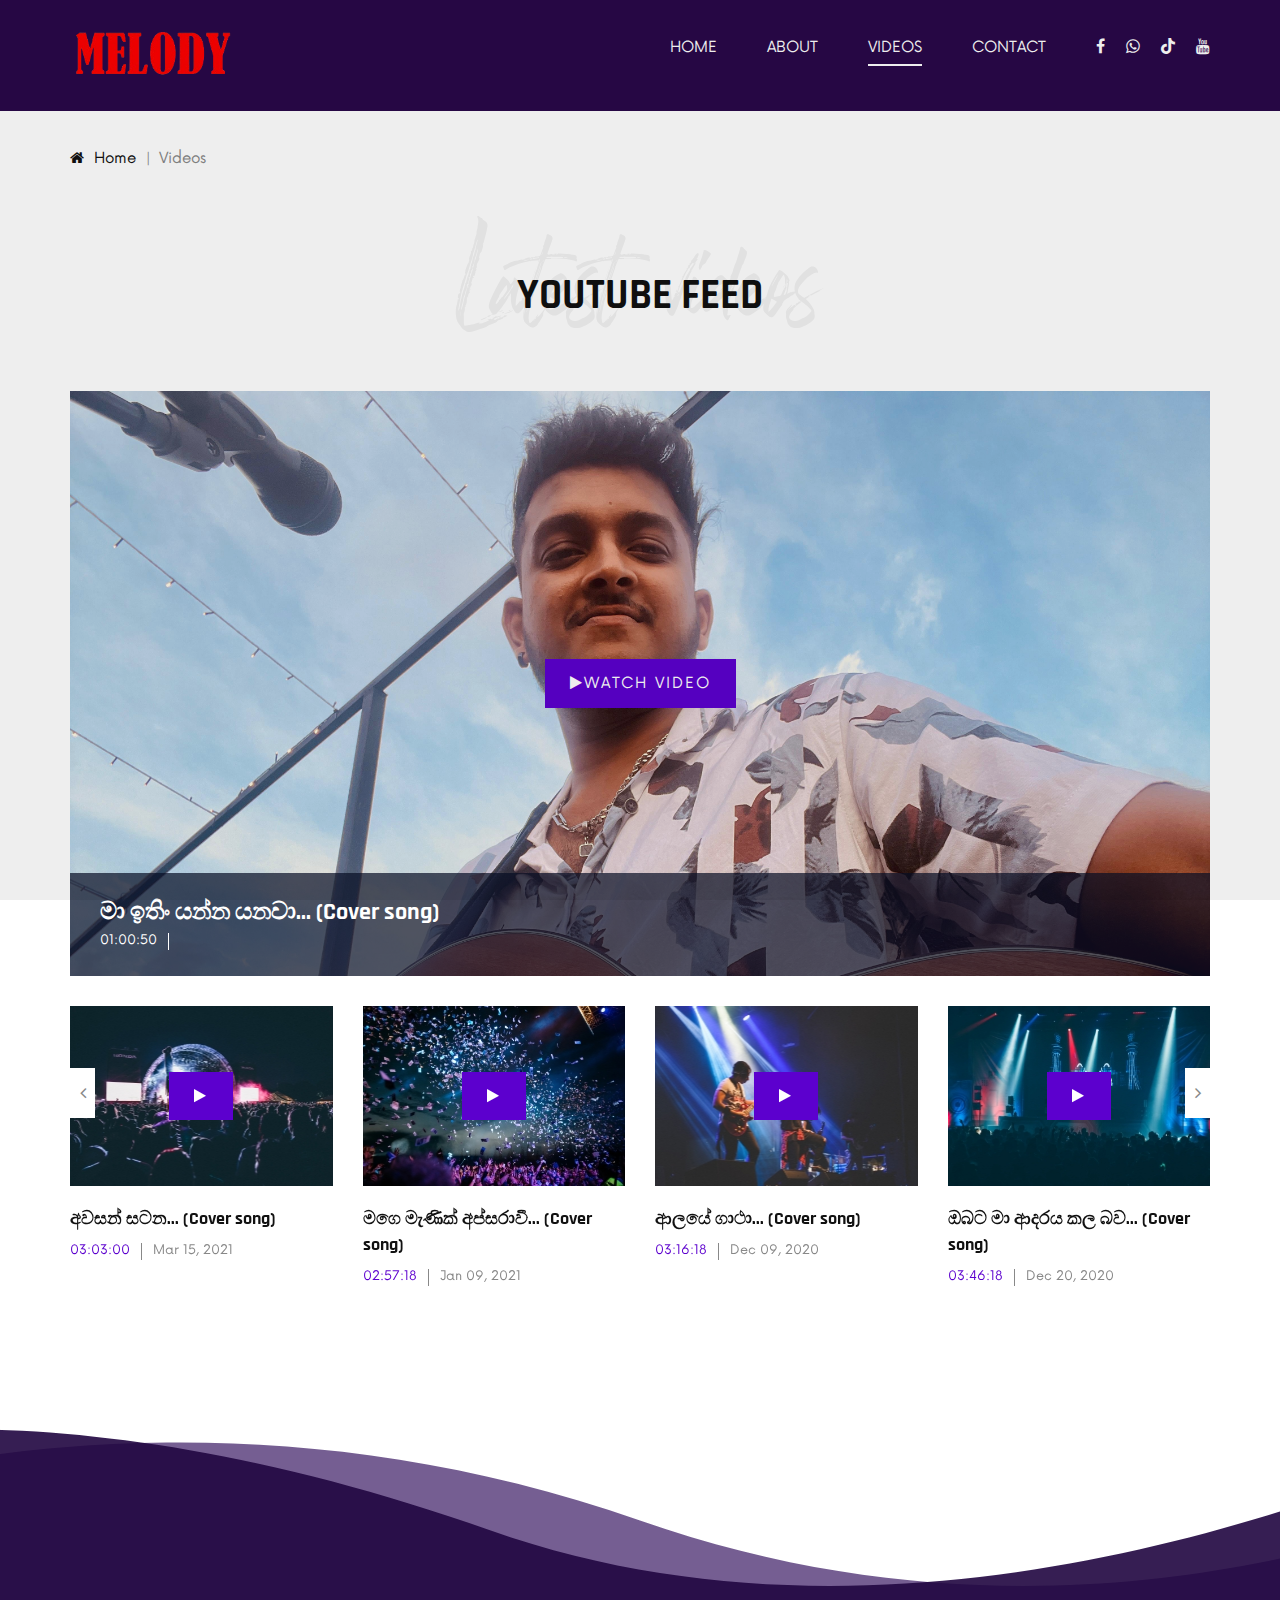
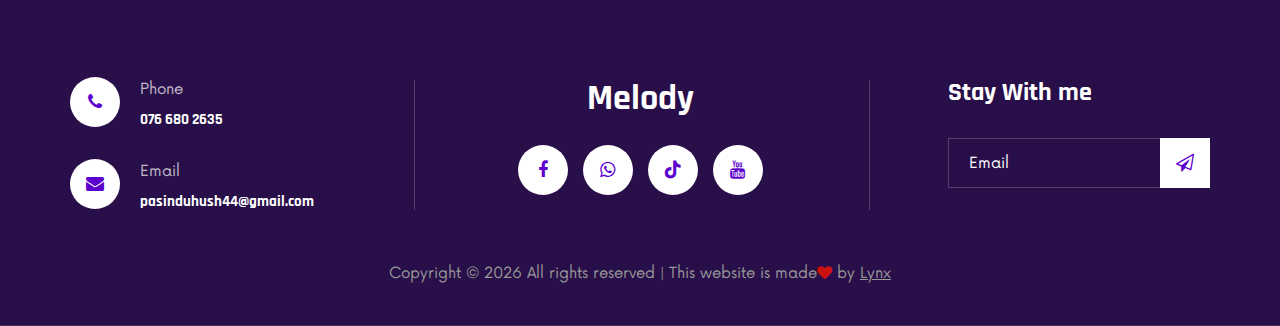
==== videos.html @ 37ac9d50 "Add files via upload" ====
<!DOCTYPE html>
<html lang="zxx">

<head>
    <meta charset="UTF-8">
    <meta name="description" content="DJoz Template">
    <meta name="keywords" content="DJoz, unica, creative, html">
    <meta name="viewport" content="width=device-width, initial-scale=1.0">
    <meta http-equiv="X-UA-Compatible" content="ie=edge">
    <title>Melody | Masterpiece</title>

    <!-- Google Font -->
    <link href="https://fonts.googleapis.com/css2?family=Rajdhani:wght@400;500;600;700&display=swap" rel="stylesheet">

    <!--social media-->
    <link rel="stylesheet" href="https://cdnjs.cloudflare.com/ajax/libs/font-awesome/6.0.0-beta3/css/all.min.css">

    <!-- Css Styles -->
    <link rel="stylesheet" href="css/bootstrap.min.css" type="text/css">
    <link rel="stylesheet" href="css/font-awesome.min.css" type="text/css">
    <link rel="stylesheet" href="css/barfiller.css" type="text/css">
    <link rel="stylesheet" href="css/nowfont.css" type="text/css">
    <link rel="stylesheet" href="css/rockville.css" type="text/css">
    <link rel="stylesheet" href="css/magnific-popup.css" type="text/css">
    <link rel="stylesheet" href="css/owl.carousel.min.css" type="text/css">
    <link rel="stylesheet" href="css/slicknav.min.css" type="text/css">
    <link rel="stylesheet" href="css/style.css" type="text/css">
</head>

<body>
    <!-- Page Preloder -->
    <div id="preloder">
        <div class="loader"></div>
    </div>

    <!-- Header Section Begin -->
    <header class="header header--normal">
        <div class="container">
            <div class="row">
                <div class="col-lg-2 col-md-2">
                    <div class="header__logo">
                        <a href="./index.html"><img src="img/logo2.png" alt=""></a>
                    </div>
                </div>
                <div class="col-lg-10 col-md-10">
                    <div class="header__nav">
                        <nav class="header__menu mobile-menu">
                            <ul>
                                <li><a href="./index.html">Home</a></li>
                                <li><a href="./about.html">About</a></li>
                                <li class="active"><a href="./videos.html">Videos</a></li>
                                <li><a href="./contact.html">Contact</a></li>
                            </ul>
                        </nav>
                        <div class="header__right__social">
                            <a href="https://www.facebook.com/profile.php?id=61560899322561&mibextid=LQQJ4d"><i class="fa fa-facebook"></i></a>
                            <a href="https://api.whatsapp.com/send?phone=94766802635&text=Hello%2C%20Pasindu%20Sudheera%F0%9F%98%8D"><i class="fa fa-whatsapp"></i></a>
                            <a href="https://www.tiktok.com/@pasindusudheera?_t=8ocHOdL1fMd&_r=1"><i class="fa-brands fa-tiktok"></i></a>
                            <a href="https://youtube.com/@pasindusudheera"><i class="fa fa-youtube"></i></a>
                        </div>
                    </div>
                </div>
            </div>
            <div id="mobile-menu-wrap"></div>
        </div>
    </header>
    <!-- Header Section End -->

    <!-- Breadcrumb Begin -->
    <div class="breadcrumb-option">
        <div class="container">
            <div class="row">
                <div class="col-lg-12">
                    <div class="breadcrumb__links">
                        <a href="./index.html"><i class="fa fa-home"></i> Home</a>
                        <span>Videos</span>
                    </div>
                </div>
            </div>
        </div>
    </div>
    <!-- Breadcrumb End -->

    <!-- Video Section Begin -->
    <section class="videos spad">
        <div class="container">
            <div class="row">
                <div class="col-lg-12">
                    <div class="section-title center-title">
                        <h2>YOutube feed</h2>
                        <h1>Latest videos</h1>
                    </div>
                    <div class="videos__large__item set-bg" data-setbg="img/videos/large-item.jpg">
                        <a href="https://youtube.com/shorts/QTDcqa8JZoI?si=VwbcV7xXuAzamzpM?autoplay=1" class="primary-btn"><i class="fa fa-play"></i>Watch video</a>
                        <div class="videos__large__item__text">
                            <h4>මා ඉතිං යන්න යනවා... (Cover song)
                            </h4>
                            <ul>
                                <li>01:00:50</li>
                                <li></li>
                            </ul>
                        </div>
                    </div>
                    <div class="row">
                        <div class="videos__slider owl-carousel">
                            <div class="col-lg-3">
                                <div class="videos__item">
                                    <div class="videos__item__pic set-bg" data-setbg="img/videos/videos-1.jpg">
                                        <a href="https://youtu.be/VwsBS5uk6Ls?si=eBGcFvzVASyxuY4f?autoplay=1" class="primary-btn"><i class="fa fa-play"></i></a>
                                    </div>
                                    <div class="videos__item__text">
                                        <h5>අවසන් සටන... (Cover song)</h5>
                                        <ul>
                                            <li>03:03:00</li>
                                            <li>Mar 15, 2021</li>
                                        </ul>
                                    </div>
                                </div>
                            </div>
                            <div class="col-lg-3">
                                <div class="videos__item">
                                    <div class="videos__item__pic set-bg" data-setbg="img/videos/videos-2.jpg">
                                        <a href="https://youtu.be/RKvkHJ7dsyA?si=ZAW73JXdt4Mx_tIa?autoplay=1" class="primary-btn"><i class="fa fa-play"></i></a>
                                    </div>
                                    <div class="videos__item__text">
                                        <h5>මගෙ මැණික් අප්සරාවී... (Cover song)</h5>
                                        <ul>
                                            <li>02:57:18</li>
                                            <li>Jan 09, 2021</li>
                                        </ul>
                                    </div>
                                </div>
                            </div>
                            <div class="col-lg-3">
                                <div class="videos__item">
                                    <div class="videos__item__pic set-bg" data-setbg="img/videos/videos-3.jpg">
                                        <a href="https://youtu.be/TbXuEPWYXtc?si=LUYYnaguafRVtCfD?autoplay=1" class="primary-btn"><i class="fa fa-play"></i></a>
                                    </div>
                                    <div class="videos__item__text">
                                        <h5>ආලයේ ගාථා... (Cover song)</h5>
                                        <ul>
                                            <li>03:16:18</li>
                                            <li>Dec 09, 2020</li>
                                        </ul>
                                    </div>
                                </div>
                            </div>
                            <div class="col-lg-3">
                                <div class="videos__item">
                                    <div class="videos__item__pic set-bg" data-setbg="img/videos/videos-4.jpg">
                                        <a href="https://youtu.be/_-tQ30yTASQ?si=rJ4LmKti6GpiJ864?autoplay=1" class="primary-btn"><i class="fa fa-play"></i></a>
                                    </div>
                                    <div class="videos__item__text">
                                        <h5>ඔබට මා ආදරය කල බව... (Cover song)</h5>
                                        <ul>
                                            <li>03:46:18</li>
                                            <li>Dec 20, 2020</li>
                                        </ul>
                                    </div>
                                </div>
                            </div>
                            <div class="col-lg-3">
                                <div class="videos__item">
                                    <div class="videos__item__pic set-bg" data-setbg="img/videos/videos-3.jpg">
                                        <a href="https://youtu.be/iMj8-goIx-Q?si=IET9Xmagd4D5s2jm?autoplay=1" class="primary-btn"><i class="fa fa-play"></i></a>
                                    </div>
                                    <div class="videos__item__text">
                                        <h5>දේදුන්නේ පාට පාටින්... (Cover song)</h5>
                                        <ul>
                                            <li>04:29:08</li>
                                            <li>Jul 12, 2021</li>
                                        </ul>
                                    </div>
                                </div>
                            </div>
                        </div>
                    </div>
                </div>
            </div>
        </div>
    </section>
    <!-- Video Section End -->

    <!-- Footer Section Begin -->
    <footer class="footer footer--normal spad set-bg" data-setbg="img/footer-bg.png">
        <div class="container">
            <div class="row">
                <div class="col-lg-3 col-md-6">
                    <div class="footer__address">
                        <ul>
                            <li>
                                <i class="fa fa-phone"></i>
                                <p>Phone</p>
                                <h6>076 680 2635</h6>
                            </li>
                            <li>
                                <i class="fa fa-envelope"></i>
                                <p>Email</p>
                                <h6>pasinduhush44@gmail.com</h6>
                            </li>
                        </ul>
                    </div>
                </div>
                <div class="col-lg-4 offset-lg-1 col-md-6">
                    <div class="footer__social">
                        <h2>Melody</h2>
                        <div class="footer__social__links">
                            <a href="https://www.facebook.com/profile.php?id=61560899322561&mibextid=LQQJ4d"><i class="fa fa-facebook"></i></a>
                            <a href="https://api.whatsapp.com/send?phone=94766802635&text=Hello%2C%20Pasindu%20Sudheera%F0%9F%98%8D"><i class="fa fa-whatsapp"></i></a>
                            <a href="https://www.tiktok.com/@pasindusudheera?_t=8ocHOdL1fMd&_r=1"><i class="fa-brands fa-tiktok"></i></a>
                            <a href="https://youtube.com/@pasindusudheera"><i class="fa fa-youtube"></i></a>
                        </div>
                    </div>
                </div>
                <div class="col-lg-3 offset-lg-1 col-md-6">
                    <div class="footer__newslatter">
                        <h4>Stay With me</h4>
                        <form action="#">
                            <input type="text" placeholder="Email">
                            <button type="submit"><i class="fa fa-send-o"></i></button>
                        </form>
                    </div>
                </div>
            </div>
            <!-- Link back to Colorlib can't be removed. Template is licensed under CC BY 3.0. -->
			<div class="footer__copyright__text">
				<p>Copyright &copy; <script>document.write(new Date().getFullYear());</script> All rights reserved | This website is made<i class="fa fa-heart" aria-hidden="true"></i> by <a href="https://www.facebook.com/profile.php?id=61562567984324" target="_blank">Lynx</a></p>
			</div>
			<!-- Link back to Colorlib can't be removed. Template is licensed under CC BY 3.0. -->
        </div>
    </footer>
    <!-- Footer Section End -->

    <!-- Js Plugins -->
    <script src="js/jquery-3.3.1.min.js"></script>
    <script src="js/bootstrap.min.js"></script>
    <script src="js/jquery.magnific-popup.min.js"></script>
    <script src="js/jquery.nicescroll.min.js"></script>
    <script src="js/jquery.barfiller.js"></script>
    <script src="js/jquery.countdown.min.js"></script>
    <script src="js/jquery.slicknav.js"></script>
    <script src="js/owl.carousel.min.js"></script>
    <script src="js/main.js"></script>

    <!-- Music Plugin -->
    <script src="js/jquery.jplayer.min.js"></script>
    <script src="js/jplayerInit.js"></script>
</body>

</html>
---- css/barfiller.css ----
.barfiller {
    width:100%;
    height:12px;
    background:#fcfcfc;
    border:1px solid #ccc;
    position:relative;
    margin-bottom:20px;
    box-shadow: inset 1px 4px 9px -6px rgba(0,0,0,.5); 
    -moz-box-shadow: inset 1px 4px 9px -6px rgba(0,0,0,.5); 
}

.barfiller .fill {
    display:block;
    position:relative;
    width:0px;
    height:100%;
    background:#333;
    z-index:1;
}

.barfiller .tipWrap {
    display:none;
}

.barfiller .tip {
    margin-top:-30px;
    padding:2px 4px;
    font-size:11px;
    color:#fff;
    left:0px;
    position:absolute;
    z-index:2;
    background: #333;
} 

.barfiller .tip:after {
    border:solid;
    border-color:rgba(0,0,0,.8) transparent;
    border-width:6px 6px 0 6px;
    content:"";
    display:block;
    position:absolute;
    left:9px;
    top:100%;
    z-index:9
}
---- css/nowfont.css ----
/* #### Generated By: http://www.cufonfonts.com #### */

@font-face {
font-family: 'Now Regular';
font-style: normal;
font-weight: normal;
src: local('Now Regular'), url('../fonts/Now-Regular.woff') format('woff');
}


@font-face {
font-family: 'Now Thin';
font-style: normal;
font-weight: normal;
src: local('Now Thin'), url('../fonts/Now-Thin.woff') format('woff');
}


@font-face {
font-family: 'Now Light';
font-style: normal;
font-weight: normal;
src: local('Now Light'), url('../fonts/Now-Light.woff') format('woff');
}


@font-face {
font-family: 'Now Medium';
font-style: normal;
font-weight: normal;
src: local('Now Medium'), url('../fonts/Now-Medium.woff') format('woff');
}


@font-face {
font-family: 'Now Bold';
font-style: normal;
font-weight: normal;
src: local('Now Bold'), url('../fonts/Now-Bold.woff') format('woff');
}


@font-face {
font-family: 'Now Black';
font-style: normal;
font-weight: normal;
src: local('Now Black'), url('../fonts/Now-Black.woff') format('woff');
}
---- css/rockville.css ----
@font-face {
font-family: 'Rockville Solid Regular';
font-style: normal;
font-weight: normal;
src: local('Rockville Solid Regular'), url('../fonts/Rockville Solid.woff') format('woff');
}
---- css/style.css ----
/******************************************************************
  Template Name: DJoz
  Description:  DJoz Music HTML Template
  Author: Colorlib
  Author URI: https://colorlib.com
  Version: 1.0
  Created: Colorlib
******************************************************************/

/*------------------------------------------------------------------
[Table of contents]

1.  Template default CSS
	1.1	Variables
	1.2	Mixins
	1.3	Flexbox
	1.4	Reset
2.  Helper Css
3.  Header Section
4.  Hero Section
5.  Services Section
6.  Track Section
7.  Countdown Section
8.  Team Section
9.  Contact
10.  Footer Style
-------------------------------------------------------------------*/

/*----------------------------------------*/

/* Template default CSS
/*----------------------------------------*/

html,
body {
	height: 100%;
	font-family: "Now Regular";
	-webkit-font-smoothing: antialiased;
}

h1,
h2,
h3,
h4,
h5,
h6 {
	margin: 0;
	color: #111111;
	font-weight: 400;
	font-family: "Rajdhani", sans-serif;
}

h1 {
	font-size: 70px;
}

h2 {
	font-size: 36px;
}

h3 {
	font-size: 30px;
}

h4 {
	font-size: 24px;
}

h5 {
	font-size: 18px;
}

h6 {
	font-size: 16px;
}

p {
	font-size: 15px;
	font-family: "Now Regular";
	color: #444444;
	font-weight: 400;
	line-height: 26px;
	margin: 0 0 15px 0;
}

img {
	max-width: 100%;
}

input:focus,
select:focus,
button:focus,
textarea:focus {
	outline: none;
}

a:hover,
a:focus {
	text-decoration: none;
	outline: none;
	color: #ffffff;
}

ul,
ol {
	padding: 0;
	margin: 0;
}

/*---------------------
  Helper CSS
-----------------------*/

.section-title {
	margin-bottom: 40px;
	position: relative;
	z-index: 1;
}

.section-title.center-title {
	text-align: center;
}

.section-title h2 {
	font-size: 42px;
	color: #111111;
	font-weight: 700;
	text-transform: uppercase;
}

.section-title h1 {
	font-size: 100px;
	color: #f2f2f2;
	font-family: "Rockville Solid Regular";
	position: absolute;
	left: 0;
	top: -45px;
	width: 100%;
	z-index: -1;
}

.set-bg {
	background-repeat: no-repeat;
	background-size: cover;
	background-position: top center;
}

.spad {
	padding-top: 100px;
	padding-bottom: 100px;
}

.text-white h1,
.text-white h2,
.text-white h3,
.text-white h4,
.text-white h5,
.text-white h6,
.text-white p,
.text-white span,
.text-white li,
.text-white a {
	color: #fff;
}

/* buttons */

.primary-btn {
	display: inline-block;
	font-size: 15px;
	text-transform: uppercase;
	padding: 14px 25px 12px;
	color: #ffffff;
	background: #5c00ce;
	letter-spacing: 2px;
}

.primary-btn.border-btn {
	background: transparent;
	border: 2px solid #5c00ce;
	color: #111111;
}

.site-btn {
	font-size: 15px;
	color: #ffffff;
	background: #5c00ce;
	font-weight: 700;
	letter-spacing: 2px;
	border: none;
	text-transform: uppercase;
	display: inline-block;
	padding: 14px 30px;
	width: 100%;
}

/* Preloder */

#preloder {
	position: fixed;
	width: 100%;
	height: 100%;
	top: 0;
	left: 0;
	z-index: 999999;
	background: #000;
}

.loader {
	width: 40px;
	height: 40px;
	position: absolute;
	top: 50%;
	left: 50%;
	margin-top: -13px;
	margin-left: -13px;
	border-radius: 60px;
	animation: loader 0.8s linear infinite;
	-webkit-animation: loader 0.8s linear infinite;
}

@keyframes loader {
	0% {
		-webkit-transform: rotate(0deg);
		transform: rotate(0deg);
		border: 4px solid #f44336;
		border-left-color: transparent;
	}
	50% {
		-webkit-transform: rotate(180deg);
		transform: rotate(180deg);
		border: 4px solid #673ab7;
		border-left-color: transparent;
	}
	100% {
		-webkit-transform: rotate(360deg);
		transform: rotate(360deg);
		border: 4px solid #f44336;
		border-left-color: transparent;
	}
}

@-webkit-keyframes loader {
	0% {
		-webkit-transform: rotate(0deg);
		border: 4px solid #f44336;
		border-left-color: transparent;
	}
	50% {
		-webkit-transform: rotate(180deg);
		border: 4px solid #673ab7;
		border-left-color: transparent;
	}
	100% {
		-webkit-transform: rotate(360deg);
		border: 4px solid #f44336;
		border-left-color: transparent;
	}
}

/*---------------------
  Header
-----------------------*/

.header {
	background: rgba(42, 1, 74, 0.5);
	position: absolute;
	left: 0;
	top: 0;
	width: 100%;
	z-index: 9;
}

.header.header--normal {
	position: relative;
	background: #290849;
}

.header__logo {
	padding: 20px 0 25px;
}

.header__logo a {
	display: inline-block;
}

.header__nav {
	text-align: right;
}

.header__menu {
	padding: 31px 0 27px;
	display: inline-block;
	margin-right: 45px;
}

.header__menu ul li {
	list-style: none;
	display: inline-block;
	margin-right: 45px;
	position: relative;
}

.header__menu ul li.active a:after {
	opacity: 1;
}

.header__menu ul li:hover a:after {
	opacity: 1;
}

.header__menu ul li:hover .dropdown {
	top: 34px;
	opacity: 1;
	visibility: visible;
}

.header__menu ul li:last-child {
	margin-right: 0;
}

.header__menu ul li .dropdown {
	position: absolute;
	left: 0;
	top: 56px;
	width: 150px;
	background: #111111;
	text-align: left;
	padding: 2px 0;
	z-index: 9;
	opacity: 0;
	visibility: hidden;
	-webkit-transition: all, 0.3s;
	-o-transition: all, 0.3s;
	transition: all, 0.3s;
}

.header__menu ul li .dropdown li {
	display: block;
	margin-right: 0;
}

.header__menu ul li .dropdown li a {
	font-size: 14px;
	color: #ffffff;
	font-weight: 400;
	padding: 8px 20px;
	text-transform: capitalize;
}

.header__menu ul li .dropdown li a:after {
	display: none;
}

.header__menu ul li a {
	font-size: 15px;
	text-transform: uppercase;
	color: #ffffff;
	display: block;
	padding: 6px 0;
	position: relative;
}

.header__menu ul li a:after {
	position: absolute;
	left: 0;
	bottom: 0;
	width: 100%;
	height: 2px;
	background: #ffffff;
	content: "";
	-webkit-transition: all, 0.5s;
	-o-transition: all, 0.5s;
	transition: all, 0.5s;
	opacity: 0;
}

.header__right__social {
	display: inline-block;
}

.header__right__social a {
	display: inline-block;
	font-size: 16px;
	color: #ffffff;
	margin-right: 16px;
}

.header__right__social a:last-child {
	margin-right: 0;
}

.slicknav_menu {
	display: none;
}

/*---------------------
  Hero
-----------------------*/

.hero {
	padding-top: 400px;
	padding-bottom: 295px;
	position: relative;
}

.hero__text {
	text-align: center;
}

.hero__text span {
	color: #ffffff;
	text-transform: uppercase;
	letter-spacing: 6px;
}

.hero__text h1 {
	font-size: 110px;
	font-family: "Rockville Solid Regular";
	color: #ffffff;
	margin-bottom: 20px;
	margin-top: 22px;
}

.hero__text p {
	color: #ffffff;
	margin-bottom: 20px;
}

.hero__text .play-btn {
	font-size: 26px;
	color: #5c00ce;
	height: 90px;
	width: 90px;
	border-radius: 50%;
	background: rgba(255, 255, 255, 0.3);
	display: inline-block;
	line-height: 90px;
	text-align: center;
	position: relative;
	z-index: 1;
}

.hero__text .play-btn i {
	position: relative;
	top: 2px;
	left: 2px;
}

.hero__text .play-btn:after {
	position: absolute;
	left: 15px;
	top: 15px;
	height: 60px;
	width: 60px;
	background: #ffffff;
	border-radius: 50%;
	content: "";
	z-index: -1;
}

.linear__icon {
	position: absolute;
	left: 50%;
	bottom: 0;
	margin-left: -16px;
	-webkit-animation: mymove 0.5s infinite alternate;
	animation: mymove 0.5s infinite alternate;
}

.linear__icon i {
	font-size: 50px;
	color: #5c00ce;
}

@-webkit-keyframes mymove {
	0% {
		bottom: 0;
	}
	100% {
		bottom: -10px;
	}
}

@keyframes mymove {
	0% {
		bottom: 0;
	}
	100% {
		bottom: -10px;
	}
}

/*---------------------
  Events
-----------------------*/

.event {
	padding-bottom: 60px;
}

.event .section-title {
	margin-bottom: 10px;
	position: relative;
}

.event .section-title:after {
	position: absolute;
	right: 46px;
	top: 25px;
	height: 2px;
	width: 775px;
	background: rgba(225, 225, 225, 0.3);
	content: "";
	z-index: -1;
}

.event__slider .col-lg-4 {
	max-width: 100%;
}

.event__slider.owl-carousel .owl-stage-outer {
	padding-top: 30px;
	padding-bottom: 40px;
}

.event__slider.owl-carousel .owl-nav {
	position: absolute;
	right: 15px;
	top: -50px;
}

.event__slider.owl-carousel .owl-nav button {
	font-size: 22px;
	color: #111111;
	opacity: 0.5;
	margin-right: 10px;
}

.event__slider.owl-carousel .owl-nav button:last-child {
	margin-right: 0;
}

.event__item {
	-webkit-box-shadow: 0px 3px 15px rgba(22, 41, 124, 0.1);
	box-shadow: 0px 3px 15px rgba(22, 41, 124, 0.1);
}

.event__item__pic {
	height: 360px;
	position: relative;
}

.event__item__pic .tag-date {
	position: absolute;
	left: 0;
	bottom: -21px;
	width: 100%;
	text-align: center;
}

.event__item__pic .tag-date span {
	font-size: 15px;
	color: #ffffff;
	display: inline-block;
	background: #5c00ce;
	padding: 12px 8px 9px 20px;
}

.event__item__text {
	text-align: center;
	padding: 45px 10px 25px;
}

.event__item__text h4 {
	font-size: 26px;
	font-weight: 700;
	color: #111111;
	margin-bottom: 10px;
}

.event__item__text p {
	color: #888888;
	margin-bottom: 0;
}

.event__item__text p i {
	color: #5c00ce;
	margin-right: 8px;
	font-size: 17px;
}

/*---------------------
  Track
-----------------------*/

.track {
	padding-top: 120px;
	padding-bottom: 40px;
	overflow: hidden;
}

.track .section-title {
	margin-bottom: 105px;
}

.track__content {
	height: 502px;
	overflow-y: auto;
}

.track__all {
	text-align: right;
	margin-bottom: 100px;
}

.jp-play {
	position: relative;
	height: 50px;
	width: 50px;
	background: transparent;
	border: 2px solid #e1e1e1;
	border-radius: 50%;
}

.jp-play:after {
	position: absolute;
	display: block;
	left: 17px;
	top: 12px;
	width: 16px;
	height: 20px;
	background: url(../img/play-default.png);
	content: "";
}

.jp-state-playing .jp-play {
	background: #5c00ce !important;
	border-color: #5c00ce !important;
}

.jp-state-playing .jp-play:after {
	background: url(../img/pause.png) !important;
	left: 15px;
	top: 12px;
}

.jp-audio .jp-play:focus {
	background: #5c00ce !important;
	border-color: #5c00ce !important;
}

.jp-audio .jp-play:focus:after {
	background: url(../img/play.png);
}

.jp-seek-bar>div {
	height: 5px;
	background: #e1e1e1;
	cursor: pointer;
	width: 245px;
}

.player_bars {
	width: 350px;
	display: table;
	padding-left: 50px;
	position: relative;
	padding-top: 25px;
	float: left;
	margin-right: 30px;
}

.jp-play-bar {
	position: relative;
	height: 100%;
	background: #5c00ce;
	overflow: visible !important;
}

.jp-current-time {
	font-size: 15px;
	color: #111111;
	position: absolute;
	left: -50px;
	top: -9px;
}

.jp-duration {
	font-size: 15px;
	color: #111111;
	position: absolute;
	right: 0;
	top: 16px;
}

.player_controls_box {
	width: 50px;
	float: left;
	margin-right: 20px;
}

.jp-mute {
	font-size: 18px;
	border: none;
	background: none;
	color: #111111;
	position: absolute;
	left: 0;
	top: 13px;
}

.jp-volume-bar {
	height: 5px;
	width: 70px;
	background: #e1e1e1;
	cursor: pointer;
}

.jp-volume-bar-value {
	background: #5c00ce;
	height: 100%;
}

.jp-volume-controls {
	position: relative;
	width: 95px;
	float: left;
	padding-left: 30px;
	padding-top: 25px;
}

.single_player_container {
	overflow: hidden;
	margin-bottom: 40px;
}

.single_player_container:last-child {
	margin-bottom: 0;
}

.single_player_container h4 {
	font-size: 26px;
	color: #111111;
	font-weight: 700;
	margin-bottom: 20px;
	text-transform: uppercase;
}

.track__pic {
	position: relative;
	z-index: 1;
}

.track__pic:after {
	position: absolute;
	left: 0;
	top: 0;
	width: 100%;
	height: 100%;
	background: #f5f5f5;
	content: "";
	z-index: -1;
}

.track__pic img {
	position: relative;
	top: -50px;
	width: calc(100% - 40px);
	margin-left: 40px;
	height: 622px;
}

/*---------------------
  Youtube
-----------------------*/

.youtube {
	padding-bottom: 50px;
}

.youtube .section-title {
	text-align: center;
}

.youtube .section-title h1 {
	font-size: 90px;
}

.youtube__item {
	-webkit-transition: all, 0.3s;
	-o-transition: all, 0.3s;
	transition: all, 0.3s;
	margin-bottom: 30px;
}

.youtube__item:hover {
	-webkit-box-shadow: 0px 3px 30px rgba(22, 41, 124, 0.1);
	box-shadow: 0px 3px 30px rgba(22, 41, 124, 0.1);
}

.youtube__item__pic {
	height: 240px;
	display: -webkit-box;
	display: -ms-flexbox;
	display: flex;
	-webkit-box-align: center;
	-ms-flex-align: center;
	align-items: center;
	-webkit-box-pack: center;
	-ms-flex-pack: center;
	justify-content: center;
}

.youtube__item__pic .play-btn {
	font-size: 16px;
	color: #5c00ce;
	height: 60px;
	width: 60px;
	border-radius: 50%;
	background: rgba(255, 255, 255, 0.3);
	display: inline-block;
	line-height: 60px;
	text-align: center;
	position: relative;
	z-index: 1;
}

.youtube__item__pic .play-btn i {
	position: relative;
	top: 2px;
	left: 2px;
}

.youtube__item__pic .play-btn:after {
	position: absolute;
	left: 10px;
	top: 10px;
	height: 40px;
	width: 40px;
	background: #ffffff;
	border-radius: 50%;
	content: "";
	z-index: -1;
}

.youtube__item__text {
	padding: 25px 30px 20px 20px;
	background: #ffffff;
}

.youtube__item__text h4 {
	font-size: 26px;
	color: #111111;
	line-height: 34px;
	font-weight: 700;
}

/*---------------------
  Countdown
-----------------------*/

.countdown {
	padding-bottom: 560px;
}

.countdown.countdown--page {
	padding-top: 150px;
	padding-bottom: 150px;
}

.countdown__text {
	text-align: center;
	margin-bottom: 36px;
}

.countdown__text h1 {
	font-size: 90px;
	color: #ffffff;
	font-family: "Rockville Solid Regular";
	color: #ffffff;
	margin-bottom: 25px;
}

.countdown__text h4 {
	font-size: 26px;
	font-family: "Now Regular";
	color: #ffffff;
	text-transform: uppercase;
	letter-spacing: 4px;
}

.countdown__timer {
	text-align: center;
	margin-bottom: 30px;
}

.countdown__item {
	display: inline-block;
	margin-right: 80px;
	margin-bottom: 30px;
}

.countdown__item:last-child {
	margin-right: 0;
}

.countdown__item span {
	font-size: 90px;
	font-family: "Rajdhani", sans-serif;
	font-weight: 700;
	color: #ffffff;
	display: block;
	line-height: 100px;
}

.countdown__item p {
	color: #ffffff;
	letter-spacing: 4px;
	text-transform: uppercase;
	margin-bottom: 0;
}

.buy__tickets {
	text-align: center;
}

/*---------------------
  Discography
-----------------------*/

.discography {
	padding-bottom: 40px;
	padding-top: 120px;
	overflow: hidden;
}

.discography .section-title {
	margin-bottom: 90px;
}

.discography__item {
	margin-bottom: 45px;
	-webkit-box-shadow: 0px 5px 10px rgba(22, 41, 124, 0.1);
	box-shadow: 0px 5px 10px rgba(22, 41, 124, 0.1);
}

.discography__item__pic img {
	min-width: 100%;
}

.discography__item__text {
	padding: 25px 30px 35px;
	text-align: center;
}

.discography__item__text span {
	font-size: 18px;
	color: #5c00ce;
	font-weight: 700;
}

.discography__item__text h4 {
	font-size: 22px;
	text-transform: uppercase;
	color: #111111;
	margin-top: 10px;
	margin-bottom: 25px;
}

.discography__item__text a {
	display: inline-block;
	margin-right: 10px;
}

.discography__item__text a:last-child {
	margin-right: 0;
}

.pagination__links {
	text-align: center;
	padding-top: 10px;
}

.pagination__links.blog__pagination {
	text-align: left;
}

.pagination__links a {
	display: inline-block;
	font-size: 15px;
	color: #111111;
	text-transform: uppercase;
	letter-spacing: 2px;
	background: #f2f2f2;
	-webkit-transition: all, 0.3s;
	-o-transition: all, 0.3s;
	transition: all, 0.3s;
	margin-right: 6px;
	margin-bottom: 5px;
	padding: 14px 22px 12px;
}

.pagination__links a:last-child {
	margin-right: 0;
}

.pagination__links a:hover {
	background: #290849;
	color: #ffffff;
}

/*---------------------
  Footer
-----------------------*/

.footer {
	padding-top: 300px;
	padding-bottom: 60px;
	margin-top: -547px;
	height: 549px;
}

.footer.footer--normal {
	margin-top: 0;
}

.footer__address {
	margin-bottom: 50px;
}

.footer__address ul li {
	list-style: none;
	padding-left: 70px;
	position: relative;
	margin-bottom: 30px;
}

.footer__address ul li:last-child {
	margin-bottom: 0;
}

.footer__address ul li i {
	font-size: 18px;
	color: #5c00ce;
	height: 50px;
	width: 50px;
	background: #ffffff;
	border-radius: 50%;
	line-height: 50px;
	text-align: center;
	position: absolute;
	left: 0;
	top: 0;
}

.footer__address ul li p {
	color: #ffffff;
	opacity: 0.7;
	margin-bottom: 8px;
}

.footer__address ul li h6 {
	font-size: 15px;
	font-weight: 700;
	color: #ffffff;
}

.footer__social {
	text-align: center;
	position: relative;
	margin-bottom: 50px;
}

.footer__social::before {
	position: absolute;
	left: -46px;
	top: 3px;
	width: 1px;
	height: 130px;
	background: rgba(255, 255, 255, 0.2);
	content: "";
}

.footer__social::after {
	position: absolute;
	right: -50px;
	top: 3px;
	width: 1px;
	height: 130px;
	background: rgba(255, 255, 255, 0.2);
	content: "";
}

.footer__social h2 {
	color: #ffffff;
	font-weight: 700;
	margin-bottom: 25px;
}

.footer__social .footer__social__links a {
	font-size: 18px;
	color: #5c00ce;
	height: 50px;
	width: 50px;
	background: #ffffff;
	border-radius: 50%;
	line-height: 50px;
	text-align: center;
	display: inline-block;
	margin-right: 10px;
}

.footer__social .footer__social__links a:last-child {
	margin-right: 0;
}

.footer__newslatter {
	margin-bottom: 50px;
}

.footer__newslatter h4 {
	font-size: 26px;
	color: #ffffff;
	font-weight: 700;
	margin-bottom: 30px;
}

.footer__newslatter form {
	position: relative;
}

.footer__newslatter form input {
	height: 50px;
	font-size: 15px;
	color: #ffffff;
	width: 100%;
	background: transparent;
	border: 1px solid rgba(255, 255, 255, 0.2);
	padding-left: 20px;
}

.footer__newslatter form input::-webkit-input-placeholder {
	color: #ffffff;
}

.footer__newslatter form input::-moz-placeholder {
	color: #ffffff;
}

.footer__newslatter form input:-ms-input-placeholder {
	color: #ffffff;
}

.footer__newslatter form input::-ms-input-placeholder {
	color: #ffffff;
}

.footer__newslatter form input::placeholder {
	color: #ffffff;
}

.footer__newslatter form button {
	font-size: 18px;
	color: #5c00ce;
	position: absolute;
	right: 0;
	top: 0;
	height: 100%;
	padding: 0 16px;
	background: #ffffff;
	border: none;
}

.footer__copyright__text {
	text-align: center;
}

.footer__copyright__text p {
	color: #999999;
}

.footer__copyright__text a {
	color: #999999;
	text-decoration: underline;
}

.footer__copyright__text a:hover {
	color: #5c00ce;
}

.footer__copyright__text i {
	color: #c11;
}

/*---------------------
  Breadcrumb
-----------------------*/

.breadcrumb-option {
	padding-top: 35px;
}

.breadcrumb__links a {
	font-size: 15px;
	color: #111111;
	margin-right: 18px;
	display: inline-block;
	position: relative;
}

.breadcrumb__links a:after {
	position: absolute;
	right: -14px;
	top: 0;
	content: "|";
	color: #888888;
}

.breadcrumb__links a i {
	margin-right: 5px;
}

.breadcrumb__links span {
	font-size: 15px;
	color: #888888;
	display: inline-block;
}

/*---------------------
  About
-----------------------*/

.about {
	padding-top: 0;
}

.about.about--page {
	padding-top: 80px;
	padding-bottom: 80px;
}

.about.about--page .section-title {
	margin-bottom: 28px;
}

.about.about--page .section-title h2 {
	line-height: 55px;
}

.about.about--page .about__text {
	padding-top: 15px;
}

.about.about--page .about__text p {
	color: #111111;
}

.about__text {
	padding-top: 110px;
}

.about__text p {
	margin-bottom: 35px;
}

/*---------------------
  Skills
-----------------------*/

.skills {
	padding-bottom: 0;
	padding-top: 80px;
}

.skills__content {
	background: #5c00ce;
	height: 500px;
	padding: 100px 70px 60px;
}

.skills__content .section-title h2 {
	color: #ffffff;
}

.skills__content .section-title h1 {
	color: #ffffff;
	opacity: 0.1;
	text-align: center;
}

.skills__content p {
	color: #ffffff;
	margin-bottom: 32px;
}

.skill__bar__item {
	margin-bottom: 20px;
}

.skill__bar__item p {
	font-size: 15px;
	font-weight: 500;
	color: #ffffff;
	margin-bottom: 10px;
}

.skill__bar__item .barfiller {
	width: 100%;
	height: 5px;
	background: rgba(255, 255, 255, 0.2);
	border: none;
	margin-bottom: 0;
	-webkit-box-shadow: none;
	box-shadow: none;
}

.skill__bar__item .barfiller .tip {
	margin-top: -32px;
	padding: 0;
	font-size: 15px;
	color: #fff;
	background: transparent;
}

.skill__bar__item .barfiller .tip:after {
	display: none;
}

.skills__video {
	height: 500px;
	display: -webkit-box;
	display: -ms-flexbox;
	display: flex;
	-webkit-box-align: center;
	-ms-flex-align: center;
	align-items: center;
	-webkit-box-pack: center;
	-ms-flex-pack: center;
	justify-content: center;
}

.skills__video .play-btn {
	font-size: 26px;
	color: #5c00ce;
	height: 90px;
	width: 90px;
	border-radius: 50%;
	background: rgba(117, 31, 221, 0.3);
	display: inline-block;
	line-height: 90px;
	text-align: center;
	position: relative;
	z-index: 1;
}

.skills__video .play-btn i {
	position: relative;
	top: 2px;
	left: 2px;
}

.skills__video .play-btn:after {
	position: absolute;
	left: 15px;
	top: 15px;
	height: 60px;
	width: 60px;
	background: #ffffff;
	border-radius: 50%;
	content: "";
	z-index: -1;
}

/*---------------------
  About Pic
-----------------------*/

.about-pic {
	overflow: hidden;
}

.about-pic .container-fluid {
	padding-right: 0;
}

.about-pic img {
	min-width: 100%;
	margin-bottom: 10px;
	padding-right: 10px;
}

/*---------------------
  About Services
-----------------------*/

.about-services {
	padding-bottom: 50px;
}

.about-services .section-title {
	margin-bottom: 60px;
}

.about__services__item {
	-webkit-transition: all, 0.3s;
	-o-transition: all, 0.3s;
	transition: all, 0.3s;
}

.about__services__item:hover {
	-webkit-box-shadow: 0px 3px 30px rgba(22, 41, 124, 0.1);
	box-shadow: 0px 3px 30px rgba(22, 41, 124, 0.1);
}

.about__services__item__pic {
	height: 240px;
	position: relative;
}

.about__services__item__pic .icon {
	height: 50px;
	width: 50px;
	background: #5c00ce;
	border-radius: 50%;
	line-height: 50px;
	text-align: center;
	position: absolute;
	left: 0;
	right: 0;
	margin: 0 auto;
	bottom: -25px;
}

.about__services__item__text {
	text-align: center;
	padding: 50px 10px 30px;
}

.about__services__item__text h4 {
	font-size: 26px;
	color: #111111;
	font-weight: 700;
	margin-bottom: 12px;
}

.about__services__item__text p {
	margin-bottom: 0;
}

/*---------------------
  Feature
-----------------------*/

.feature {
	padding-bottom: 70px;
}

.feature.feature--about .section-title span {
	color: #0071e4;
}

.feature.feature--about .feature__item {
	background: #f5f5f5;
}

.feature.feature--about .feature__item h5 {
	color: #111111;
}

.feature__text {
	padding-top: 80px;
}

.feature__text .section-title {
	margin-bottom: 20px;
}

.feature__text p {
	margin-bottom: 26px;
}

.feature__item {
	background: #0c2b4b;
	text-align: center;
	padding: 40px 10px 35px;
	margin-bottom: 30px;
}

.feature__item.right-column {
	margin-top: 120px;
}

.feature__item h5 {
	font-weight: 700;
	text-transform: uppercase;
	color: #ffffff;
	margin-top: 25px;
}

/*---------------------
  Services
-----------------------*/

.services {
	overflow: hidden;
}

.services__left {
	height: 640px;
	display: -webkit-box;
	display: -ms-flexbox;
	display: flex;
	-webkit-box-align: center;
	-ms-flex-align: center;
	align-items: center;
	-webkit-box-pack: center;
	-ms-flex-pack: center;
	justify-content: center;
}

.services__left .play-btn {
	font-size: 26px;
	color: #ffffff;
	height: 90px;
	width: 90px;
	border-radius: 50%;
	background: -webkit-gradient(linear, left top, right top, from(rgba(127, 0, 173, 0.3)), to(rgba(93, 0, 206, 0.3)));
	background: -o-linear-gradient(left, rgba(127, 0, 173, 0.3), rgba(93, 0, 206, 0.3));
	background: linear-gradient(to right, rgba(127, 0, 173, 0.3), rgba(93, 0, 206, 0.3));
	display: inline-block;
	line-height: 90px;
	text-align: center;
	position: relative;
	z-index: 1;
}

.services__left .play-btn i {
	position: relative;
	top: 2px;
	left: 2px;
}

.services__left .play-btn:after {
	position: absolute;
	left: 15px;
	top: 15px;
	height: 60px;
	width: 60px;
	background: -webkit-gradient(linear, left top, right top, from(#7E00AD), to(#5C00CE));
	background: -o-linear-gradient(left, #7E00AD, #5C00CE);
	background: linear-gradient(to right, #7E00AD, #5C00CE);
	border-radius: 50%;
	content: "";
	z-index: -1;
}

.services__list {
	margin: 0;
}

.service__item {
	background: #5c00ce;
	height: 320px;
	padding: 70px 40px 40px 70px;
}

.service__item.deep-bg {
	background: #5400BC;
}

.service__item h4 {
	font-size: 26px;
	color: #ffffff;
	font-weight: 700;
	margin-top: 25px;
	margin-bottom: 10px;
}

.service__item p {
	color: #ffffff;
	margin-bottom: 0;
}

/*---------------------
  Tours
-----------------------*/

.tours {
	padding-top: 150px;
	padding-bottom: 60px;
}

.tours__item__text {
	padding-right: 30px;
	margin-bottom: 100px;
}

.tours__item__text.tours__item__text--right {
	padding-left: 30px;
	padding-right: 0;
}

.tours__item__text h2 {
	font-size: 42px;
	color: #111111;
	text-transform: uppercase;
	margin-bottom: 24px;
}

.tours__item__text .tours__text__widget {
	overflow: hidden;
	border-bottom: 2px solid #f2f2f2;
	padding-bottom: 38px;
}

.tours__item__text .tours__text__widget ul {
	float: left;
}

.tours__item__text .tours__text__widget ul li {
	list-style: none;
	font-size: 15px;
	color: #111111;
	padding-left: 35px;
	position: relative;
	margin-bottom: 10px;
}

.tours__item__text .tours__text__widget ul li:last-child {
	margin-bottom: 0;
}

.tours__item__text .tours__text__widget ul li i {
	color: #5c00ce;
	position: absolute;
	left: 0;
	top: 3px;
}

.tours__item__text .tours__text__widget ul li span {
	display: inline-block;
	padding-right: 8px;
	position: relative;
	margin-right: 5px;
}

.tours__item__text .tours__text__widget ul li span:last-child {
	padding-right: 0;
	margin-right: 0;
}

.tours__item__text .tours__text__widget ul li span:last-child:after {
	display: none;
}

.tours__item__text .tours__text__widget ul li span:after {
	position: absolute;
	right: 0;
	top: 0;
	content: "|";
}

.tours__item__text .tours__text__widget .price {
	font-size: 18px;
	color: #ffffff;
	font-weight: 700;
	display: inline-block;
	padding: 14px 25px 12px 30px;
	background: #5c00ce;
	float: right;
}

.tours__item__text .tours__text__desc {
	padding-top: 40px;
	margin-bottom: 65px;
}

.tours__item__text .tours__text__desc p {
	color: #111111;
	margin-bottom: 20px;
}

.tours__item__text .tours__text__desc p:last-child {
	margin-bottom: 0;
}

.tours__item__pic {
	position: relative;
	z-index: 1;
	padding-right: 50px;
	margin-bottom: 110px;
	padding-left: 30px;
}

.tours__item__pic.tours__item__pic--left {
	padding-left: 50px;
	padding-right: 0;
}

.tours__item__pic.tours__item__pic--left:after {
	left: 0;
}

.tours__item__pic.tours__item__pic--last {
	margin-bottom: 0;
}

.tours__item__pic:after {
	position: absolute;
	left: 50px;
	top: -50px;
	width: calc(100% - 50px);
	height: 100%;
	border: 20px solid rgba(9, 53, 247, 0.1);
	content: "";
	z-index: -1;
}

.tours__item__pic img {
	min-width: 100%;
}

/*---------------------
  Videos
-----------------------*/

.videos {
	padding-bottom: 90px;
}

.videos .section-title {
	margin-bottom: 70px;
}

.videos__large__item {
	height: 585px;
	position: relative;
	display: -webkit-box;
	display: -ms-flexbox;
	display: flex;
	-webkit-box-align: center;
	-ms-flex-align: center;
	align-items: center;
	-webkit-box-pack: center;
	-ms-flex-pack: center;
	justify-content: center;
	margin-bottom: 30px;
}

.videos__large__item .play-btn {
	height: 50px;
	width: 50px;
	background: #5c00ce;
	border-radius: 50%;
	font-size: 18px;
	line-height: 50px;
	text-align: center;
	display: inline-block;
	color: #ffffff;
}

.videos__large__item__text {
	background: rgba(7, 14, 38, 0.7);
	padding: 25px 30px 25px;
	position: absolute;
	left: 0;
	bottom: 0;
	width: 100%;
}

.videos__large__item__text h4 {
	color: #ffffff;
	font-weight: 700;
}

.videos__large__item__text ul li {
	font-size: 13px;
	list-style: none;
	display: inline-block;
	margin-right: 18px;
	color: #ffffff;
	position: relative;
}

.videos__large__item__text ul li:after {
	position: absolute;
	right: -12px;
	top: 2px;
	height: 17px;
	width: 1px;
	background: #ffffff;
	content: "";
}

.videos__large__item__text ul li:last-child {
	margin-right: 0;
}

.videos__large__item__text ul li:last-child:after {
	display: none;
}

.videos__item__pic {
	height: 180px;
	display: -webkit-box;
	display: -ms-flexbox;
	display: flex;
	-webkit-box-align: center;
	-ms-flex-align: center;
	align-items: center;
	-webkit-box-pack: center;
	-ms-flex-pack: center;
	justify-content: center;
}

.videos__item__pic .play-btn {
	height: 40px;
	width: 40px;
	background: #5c00ce;
	border-radius: 50%;
	font-size: 16px;
	line-height: 40px;
	text-align: center;
	display: inline-block;
	color: #ffffff;
}

.videos__item__text {
	padding-top: 20px;
}

.videos__item__text h5 {
	color: #111111;
	font-weight: 700;
	line-height: 26px;
	margin-bottom: 5px;
}

.videos__item__text ul li {
	font-size: 13px;
	list-style: none;
	display: inline-block;
	margin-right: 18px;
	color: #5c00ce;
	position: relative;
}

.videos__item__text ul li:after {
	position: absolute;
	right: -12px;
	top: 2px;
	height: 17px;
	width: 1px;
	background: #888888;
	content: "";
}

.videos__item__text ul li:last-child {
	margin-right: 0;
	color: #888888;
}

.videos__item__text ul li:last-child:after {
	display: none;
}

.videos__slider .col-lg-3 {
	max-width: 100%;
}

.videos__slider.owl-carousel .owl-nav button {
	font-size: 18px;
	color: #888888;
	height: 50px;
	width: 25px;
	background: #ffffff;
	line-height: 50px;
	position: absolute;
	left: 15px;
	top: 22%;
}

.videos__slider.owl-carousel .owl-nav button.owl-next {
	left: auto;
	right: 15px;
}

/*---------------------
    Blog
-----------------------*/

.blog {
	padding-bottom: 60px;
}

.blog .section-title {
	margin-bottom: 80px;
}

.blog__large {
	margin-bottom: 45px;
	-webkit-box-shadow: 0px 3px 10px rgba(22, 41, 124, 0.1);
	box-shadow: 0px 3px 10px rgba(22, 41, 124, 0.1);
	margin-bottom: 50px;
}

.blog__large__pic {
	height: 370px;
	position: relative;
}

.blog__large__pic a {
	font-size: 16px;
	height: 40px;
	width: 40px;
	background: rgba(245, 245, 245, 0.3);
	border-radius: 50%;
	color: #ffffff;
	line-height: 40px;
	text-align: center;
	display: inline-block;
	position: absolute;
	right: 12px;
	bottom: 12px;
}

.blog__large__text {
	background: #ffffff;
	text-align: center;
	padding: 30px 40px 0;
}

.blog__large__text span {
	font-size: 13px;
	text-transform: uppercase;
	color: #5c00ce;
}

.blog__large__text h4 {
	color: #111111;
	font-weight: 700;
	line-height: 31px;
	margin-top: 5px;
	margin-bottom: 15px;
}

.blog__large__text p {
	margin-bottom: 40px;
}

.blog__large__widget {
	border-top: 1px solid #f2f2f2;
	padding: 15px 0 20px;
	text-align: left;
	margin: 0 30px;
}

.blog__large__widget .right__widget {
	text-align: right;
}

.blog__large__widget ul li {
	font-size: 13px;
	color: #888888;
	display: inline-block;
	list-style: none;
	margin-right: 20px;
	position: relative;
}

.blog__large__widget ul li span {
	color: #111111;
}

.blog__large__widget ul li:after {
	position: absolute;
	right: -14px;
	top: -2px;
	content: "|";
}

.blog__large__widget ul li:last-child {
	margin-right: 0;
}

.blog__large__widget ul li:last-child:after {
	display: none;
}

.blog__item {
	-webkit-box-shadow: 0px 3px 10px rgba(22, 41, 124, 0.1);
	box-shadow: 0px 3px 10px rgba(22, 41, 124, 0.1);
	margin-bottom: 50px;
}

.blog__item__pic img {
	min-width: 100%;
}

.blog__item__text {
	text-align: center;
	background: #ffffff;
	padding: 20px 20px 25px;
}

.blog__item__text span {
	font-size: 13px;
	text-transform: uppercase;
	color: #5c00ce;
}

.blog__item__text h5 {
	color: #111111;
	font-weight: 700;
	line-height: 26px;
	font-size: 20px;
	margin-top: 10px;
	margin-bottom: 12px;
}

.blog__item__text ul li {
	font-size: 13px;
	color: #888888;
	display: inline-block;
	list-style: none;
	margin-right: 20px;
	position: relative;
}

.blog__item__text ul li span {
	color: #111111;
}

.blog__item__text ul li:after {
	position: absolute;
	right: -14px;
	top: -2px;
	content: "|";
}

.blog__item__text ul li:last-child {
	margin-right: 0;
}

.blog__item__text ul li:last-child:after {
	display: none;
}

/*---------------------
  Blog Sidebar
-----------------------*/

.blog__sidebar__item {
	text-align: center;
	margin-bottom: 65px;
}

.blog__sidebar__item:last-child {
	margin-bottom: 0;
}

.blog__sidebar__item form input {
	height: 50px;
	font-size: 15px;
	color: #444444;
	padding-left: 20px;
	border: 1px solid #e1e1e1;
	width: 100%;
	margin-bottom: 20px;
}

.blog__sidebar__item form input::-webkit-input-placeholder {
	color: #444444;
}

.blog__sidebar__item form input::-moz-placeholder {
	color: #444444;
}

.blog__sidebar__item form input:-ms-input-placeholder {
	color: #444444;
}

.blog__sidebar__item form input::-ms-input-placeholder {
	color: #444444;
}

.blog__sidebar__item form input::placeholder {
	color: #444444;
}

.blog__sidebar__title {
	text-align: center;
	margin-bottom: 35px;
}

.blog__sidebar__title h4 {
	color: #111111;
	font-weight: 700;
	position: relative;
	padding-bottom: 20px;
}

.blog__sidebar__title h4::before {
	position: absolute;
	left: 0;
	right: 0;
	bottom: 0;
	height: 5px;
	width: 70px;
	background: #e1e1e1;
	content: "";
	margin: 0 auto;
}

.blog__sidebar__social a {
	display: inline-block;
	font-size: 18px;
	color: #111111;
	width: 50px;
	height: 50px;
	background: #f2f2f2;
	border-radius: 50%;
	line-height: 50px;
	text-align: center;
	margin-right: 6px;
	margin-bottom: 5px;
}

.blog__sidebar__social a:last-child {
	margin-right: 6px;
}

.recent__item {
	display: block;
	overflow: hidden;
	margin-bottom: 25px;
	text-align: left;
}

.recent__item__pic {
	float: left;
	margin-right: 25px;
}

.recent__item__text {
	overflow: hidden;
}

.recent__item__text h6 {
	color: #111111;
	line-height: 21px;
	font-weight: 700;
}

.recent__item__text span {
	font-size: 13px;
	color: #888888;
}

/*---------------------
  Blog Details
-----------------------*/

.blog-details {
	padding-bottom: 60px;
	padding-top: 70px;
}

.blog__details__item {
	margin-bottom: 32px;
}

.blog__details__item__pic {
	height: 385px;
	position: relative;
}

.blog__details__item__pic a {
	font-size: 16px;
	height: 40px;
	width: 40px;
	background: rgba(245, 245, 245, 0.3);
	border-radius: 50%;
	color: #ffffff;
	line-height: 40px;
	text-align: center;
	display: inline-block;
	position: absolute;
	right: 12px;
	bottom: 12px;
}

.blog__details__item__text {
	background: #ffffff;
	padding-top: 30px;
}

.blog__details__item__text span {
	font-size: 13px;
	text-transform: uppercase;
	color: #5c00ce;
}

.blog__details__item__text h3 {
	color: #111111;
	font-weight: 700;
	line-height: 31px;
	margin-top: 5px;
	margin-bottom: 15px;
}

.blog__details__item__text p {
	margin-bottom: 40px;
}

.blog__details__item__widget {
	border-top: 1px solid #f2f2f2;
	padding-top: 15px;
	text-align: left;
}

.blog__details__item__widget ul li {
	font-size: 13px;
	color: #888888;
	display: inline-block;
	list-style: none;
	margin-right: 20px;
	position: relative;
}

.blog__details__item__widget ul li span {
	color: #111111;
}

.blog__details__item__widget ul li:after {
	position: absolute;
	right: -14px;
	top: -2px;
	content: "|";
}

.blog__details__item__widget ul li:last-child {
	margin-right: 0;
}

.blog__details__item__widget ul li:last-child:after {
	display: none;
}

.blog__details__desc {
	margin-bottom: 54px;
}

.blog__details__desc p {
	margin-bottom: 20px;
}

.blog__details__desc p:last-child {
	margin-bottom: 0;
}

.blog__details__quote {
	border: 1px solid #e1e1e1;
	padding: 35px 40px 35px 40px;
	position: relative;
	margin-bottom: 35px;
}

.blog__details__quote p {
	font-size: 18px;
	color: #111111;
	line-height: 31px;
}

.blog__details__quote h6 {
	font-size: 15px;
	color: #888888;
	text-transform: uppercase;
}

.blog__details__quote i {
	font-size: 36px;
	color: #5c00ce;
	position: absolute;
	right: 40px;
	bottom: 35px;
}

.blog__details__tags {
	padding-top: 20px;
	margin-bottom: 60px;
}

.blog__details__tags a {
	display: inline-block;
	font-size: 15px;
	color: #444444;
	padding: 12px 20px 10px;
	background: #f5f5f5;
	margin-right: 10px;
}

.blog__details__tags a:last-child {
	margin-right: 0;
}

.blog__details__option {
	margin-bottom: 60px;
}

.blog__option__btn {
	display: block;
	overflow: hidden;
}

.blog__option__btn.blog__option__btn--next {
	text-align: right;
}

.blog__option__btn.blog__option__btn--next .option__btn__name i {
	margin-right: 0;
	margin-left: 6px;
}

.blog__option__btn.blog__option__btn--next .blog__option__btn__item {
	overflow: hidden;
}

.blog__option__btn.blog__option__btn--next .blog__option__btn__item .blog__option__btn__pic {
	float: right;
	margin-right: 0;
	margin-left: 30px;
}

.blog__option__btn .option__btn__name {
	font-size: 15px;
	color: #444444;
	font-weight: 700;
	text-transform: uppercase;
	margin-bottom: 25px;
}

.blog__option__btn .option__btn__name i {
	font-size: 18px;
	font-weight: 700;
	margin-right: 6px;
}

.blog__option__btn__pic {
	float: left;
	margin-right: 26px;
}

.blog__option__btn__text {
	overflow: hidden;
}

.blog__option__btn__text h6 {
	color: #111111;
	font-weight: 700;
	line-height: 21px;
}

.blog__option__btn__text span {
	color: #888888;
	font-size: 13px;
}

.blog__details__services {
	margin-bottom: 30px;
}

.blog__details__services__title,
.blog__details__form__title {
	text-align: center;
	margin-bottom: 30px;
}

.blog__details__services__title h4,
.blog__details__form__title h4 {
	color: #111111;
	font-weight: 700;
	position: relative;
	padding-bottom: 20px;
	font-size: 26px;
}

.blog__details__services__title h4::before,
.blog__details__form__title h4::before {
	position: absolute;
	left: 0;
	right: 0;
	bottom: 0;
	height: 5px;
	width: 70px;
	background: #e1e1e1;
	content: "";
	margin: 0 auto;
}

.blog__details__services__item {
	-webkit-box-shadow: 0px 5px 15px rgba(0, 61, 85, 0.07);
	box-shadow: 0px 5px 15px rgba(0, 61, 85, 0.07);
	margin-bottom: 30px;
}

.blog__details__services__item__pic img {
	min-width: 100%;
}

.blog__details__services__item__text {
	padding: 15px 20px 10px;
}

.blog__details__services__item__text h6 a {
	font-size: 17px;
	color: #111111;
	font-weight: 700;
	line-height: 22px;
}

.blog__details__services__item__text span {
	color: #888888;
	font-size: 13px;
}

.blog__details__form form .input__list,
.contact__form form .input__list {
	margin-right: -20px;
	overflow: hidden;
}

.blog__details__form form .input__list input,
.contact__form form .input__list input {
	height: 50px;
	font-size: 13px;
	color: #666666;
	padding-left: 20px;
	border: 1px solid #e1e1e1;
	width: calc(33.33% - 20px);
	margin-bottom: 20px;
	margin-right: 16px;
}

.blog__details__form form .input__list input::-webkit-input-placeholder,
.contact__form form .input__list input::-webkit-input-placeholder {
	color: #666666;
}

.blog__details__form form .input__list input::-moz-placeholder,
.contact__form form .input__list input::-moz-placeholder {
	color: #666666;
}

.blog__details__form form .input__list input:-ms-input-placeholder,
.contact__form form .input__list input:-ms-input-placeholder {
	color: #666666;
}

.blog__details__form form .input__list input::-ms-input-placeholder,
.contact__form form .input__list input::-ms-input-placeholder {
	color: #666666;
}

.blog__details__form form .input__list input::placeholder,
.contact__form form .input__list input::placeholder {
	color: #666666;
}

.blog__details__form form textarea,
.contact__form form textarea {
	height: 120px;
	font-size: 13px;
	color: #666666;
	padding-left: 20px;
	padding-top: 12px;
	border: 1px solid #e1e1e1;
	width: 100%;
	margin-bottom: 14px;
	resize: none;
}

.blog__details__form form textarea::-webkit-input-placeholder,
.contact__form form textarea::-webkit-input-placeholder {
	color: #666666;
}

.blog__details__form form textarea::-moz-placeholder,
.contact__form form textarea::-moz-placeholder {
	color: #666666;
}

.blog__details__form form textarea:-ms-input-placeholder,
.contact__form form textarea:-ms-input-placeholder {
	color: #666666;
}

.blog__details__form form textarea::-ms-input-placeholder,
.contact__form form textarea::-ms-input-placeholder {
	color: #666666;
}

.blog__details__form form textarea::placeholder,
.contact__form form textarea::placeholder {
	color: #666666;
}

/*---------------------
  Map
-----------------------*/

.map {
	height: 585px;
	margin-top: 60px;
}

.map iframe {
	width: 100%;
}

/*---------------------
  Contact
-----------------------*/

.contact {
	padding-top: 70px;
	padding-bottom: 50px;
}

.contact__address .section-title {
	margin-bottom: 10px;
}

.contact__address .section-title h2 {
	text-transform: none;
}

.contact__address p {
	margin-bottom: 34px;
}

.contact__address ul li {
	list-style: none;
	padding-left: 100px;
	position: relative;
	margin-bottom: 30px;
}

.contact__address ul li:last-child {
	margin-bottom: 0;
}

.contact__address ul li i {
	font-size: 30px;
	height: 70px;
	width: 70px;
	background: #f5f5f5;
	border-radius: 50%;
	line-height: 70px;
	text-align: center;
	color: #5c00ce;
	position: absolute;
	left: 0;
	top: -4px;
}

.contact__address ul li h5 {
	font-size: 20px;
	color: #111111;
	font-weight: 700;
	margin-bottom: 10px;
}

.contact__address ul li p {
	margin-bottom: 0;
}

.contact__address ul li span {
	font-size: 15px;
	color: #111111;
	display: inline-block;
	margin-right: 25px;
	position: relative;
}

.contact__address ul li span:after {
	position: absolute;
	right: -20px;
	top: -1px;
	content: ".";
	font-size: 39px;
	line-height: 0;
	border-radius: 50%;
}

.contact__address ul li span:last-child {
	margin-right: 0;
}

.contact__address ul li span:last-child:after {
	display: none;
}

.contact__form .section-title {
	margin-bottom: 10px;
}

.contact__form .section-title h2 {
	text-transform: none;
}

.contact__form p {
	margin-bottom: 34px;
}

/*--------------------------------- Responsive Media Quaries -----------------------------*/

@media only screen and (min-width: 1200px) {
	.container {
		max-width: 1170px;
	}
}

/* Medium Device = 1200px */

@media only screen and (min-width: 992px) and (max-width: 1199px) {
	.header__menu ul li {
		margin-right: 18px;
	}
	.header__menu {
		margin-right: 30px;
	}
	.service__item {
		padding: 40px 30px 30px 40px;
	}
	.skills__content {
		padding: 60px 40px 40px;
	}
	.discography__item__text a {
		margin-right: 0;
		text-align: center;
		margin-bottom: 10px;
	}
}

/* Tablet Device = 768px */

@media only screen and (min-width: 768px) and (max-width: 991px) {
	.header__right__social {
		display: none;
	}
	.header__menu {
		margin-right: 0;
	}
	.header__menu ul li {
		margin-right: 15px;
	}
	.event .section-title:after {
		width: 560px;
	}
	.track__all {
		text-align: left;
		margin-bottom: 60px;
	}
	.track__content {
		margin-bottom: 120px;
	}
	.track__pic img {
		height: auto;
	}
	.footer {
		height: auto;
	}
	.about.about--page .about__text {
		padding-top: 30px;
	}
	.discography__item__text a {
		margin-right: 0;
		text-align: center;
		margin-bottom: 10px;
	}
	.blog__sidebar {
		padding-top: 50px;
	}
	.contact__address {
		margin-bottom: 40px;
	}
	.footer__social::before {
		display: none;
	}
	.footer__social::after {
		display: none;
	}
	.tours__item__pic {
		margin-bottom: 50px;
	}
	.tours__item__text {
		padding-right: 0;
	}
	.countdown {
		padding-bottom: 776px;
	}
	.footer {
		margin-top: -740px;
		background-position: top 0 left 19%;
	}
}

/* Wide Mobile = 480px */

@media only screen and (max-width: 767px) {
	.hero {
		padding-top: 190px;
		padding-bottom: 200px;
	}
	.event .section-title:after {
		display: none;
	}
	.track__all {
		text-align: left;
		margin-bottom: 60px;
	}
	.track__content {
		margin-bottom: 120px;
	}
	.track .p-0 {
		padding: 0 15px !important;
	}
	.track__pic img {
		height: auto;
	}
	.discography__item__text a {
		margin-right: 0;
		text-align: center;
		margin-bottom: 10px;
	}
	.blog__sidebar {
		padding-top: 50px;
	}
	.contact__address {
		margin-bottom: 40px;
	}
	.footer {
		height: auto;
	}
	.footer__social::before {
		display: none;
	}
	.footer__social::after {
		display: none;
	}
	.player_bars {
		width: 240px;
		margin-right: 20px;
	}
	.jp-seek-bar>div {
		width: 140px;
	}
	.countdown__item {
		margin-right: 0;
		margin-bottom: 30px;
		width: 50%;
		float: left;
	}
	.footer__social {
		text-align: left;
	}
	.skills__content {
		height: auto;
	}
	.about.about--page .about__text {
		padding-top: 30px;
	}
	.tours__item__pic {
		margin-bottom: 50px;
	}
	.blog__large__widget ul {
		text-align: center;
	}
	.blog__large__widget .right__widget {
		text-align: center;
	}
	.blog__option__btn {
		margin-bottom: 30px;
	}
	.blog__details__form form .input__list,
	.contact__form form .input__list {
		margin-right: 0;
		overflow: visible;
	}
	.blog__details__form form .input__list input,
	.contact__form form .input__list input {
		width: 100%;
		margin-right: 0;
	}
	.header__nav {
		display: none;
	}
	.header .container {
		position: relative;
	}
	.slicknav_btn {
		position: absolute;
		right: 15px;
		top: 25px;
		margin: 0;
		border-radius: 0;
		padding: 12px 15px;
		float: none;
		background: #5c00ce;
	}
	.slicknav_nav {
		position: absolute;
		left: 0;
		top: 90px;
		background: #222;
		width: 100%;
	}
	.slicknav_menu {
		background: transparent;
		padding: 0;
		display: block;
	}
	.slicknav_nav ul {
		margin: 0;
		padding: 5px 0;
	}
	.slicknav_nav .slicknav_row,
	.slicknav_nav a {
		padding: 10px 28px;
		margin: 0;
	}
	.slicknav_nav a:hover {
		border-radius: 0;
		background: #5c00ce;
		color: #ffffff;
	}
	.slicknav_nav .slicknav_row:hover {
		border-radius: 0;
		background: #5c00ce;
		color: #ffffff;
	}
	.service__item {
		height: auto;
	}
	.tours__item__text {
		padding-right: 0;
	}
	.countdown {
		padding-bottom: 940px;
	}
	.footer {
		margin-top: -940px;
		background-position: top 0 left 19%;
	}
}

/* Small Device = 320px */

@media only screen and (max-width: 479px) {
	.section-title h1 {
		top: -40px;
		font-size: 79px;
		line-height: 0.8;
	}
	.hero__text h1 {
		font-size: 70px;
	}
	.videos {
		padding-bottom: 0;
	}
	.countdown__text h1 {
		font-size: 50px;
	}
	.single_player_container h4 {
		font-size: 16px;
	}
	.player_bars {
		width: 150px;
		margin-right: 10px;
	}
	.player_controls_box {
		margin-right: 10px;
	}
	.jp-volume-controls {
		width: 68px;
		padding-left: 23px;
	}
	.jp-volume-bar {
		width: 42px;
	}
	.jp-seek-bar>div {
		width: 55px;
	}
	.service__item {
		height: auto;
		padding: 40px 40px 40px 40px;
	}
	.skills__content {
		height: auto;
		padding: 80px 25px 40px;
	}
	.tours__item__text .tours__text__widget ul {
		float: none;
		margin-bottom: 30px;
	}
	.tours__item__text .tours__text__widget .price {
		float: none;
	}
	.tours__item__pic {
		padding-left: 0;
	}
	.tours__item__text.tours__item__text--right {
		padding-left: 0;
	}
	.blog__large__text {
		padding: 30px 20px 0;
	}
	.blog__large__widget {
		margin: 0;
	}
	.blog__details__tags a {
		margin-bottom: 10px;
	}
	.countdown {
		padding-bottom: 980px;
	}
	.footer {
		margin-top: -970px;
		background-position: top 0 left 19%;
	}
}
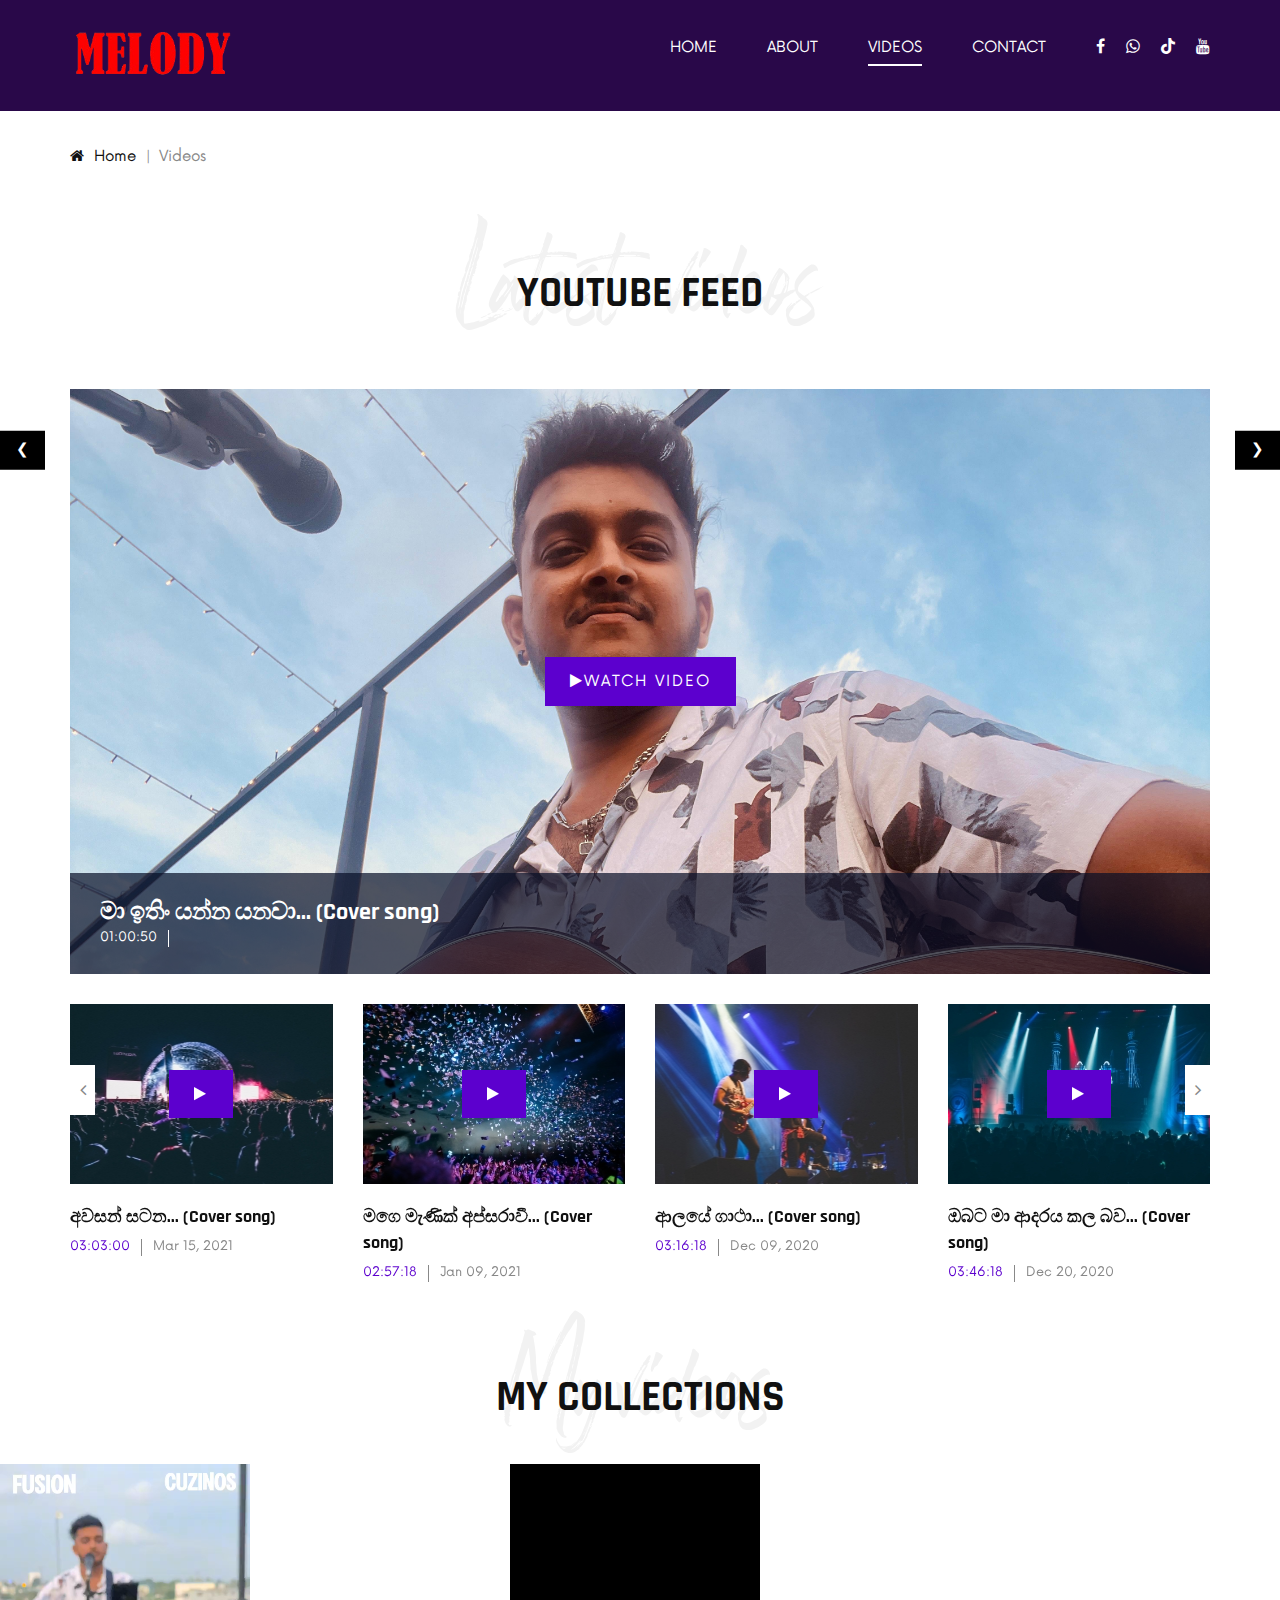
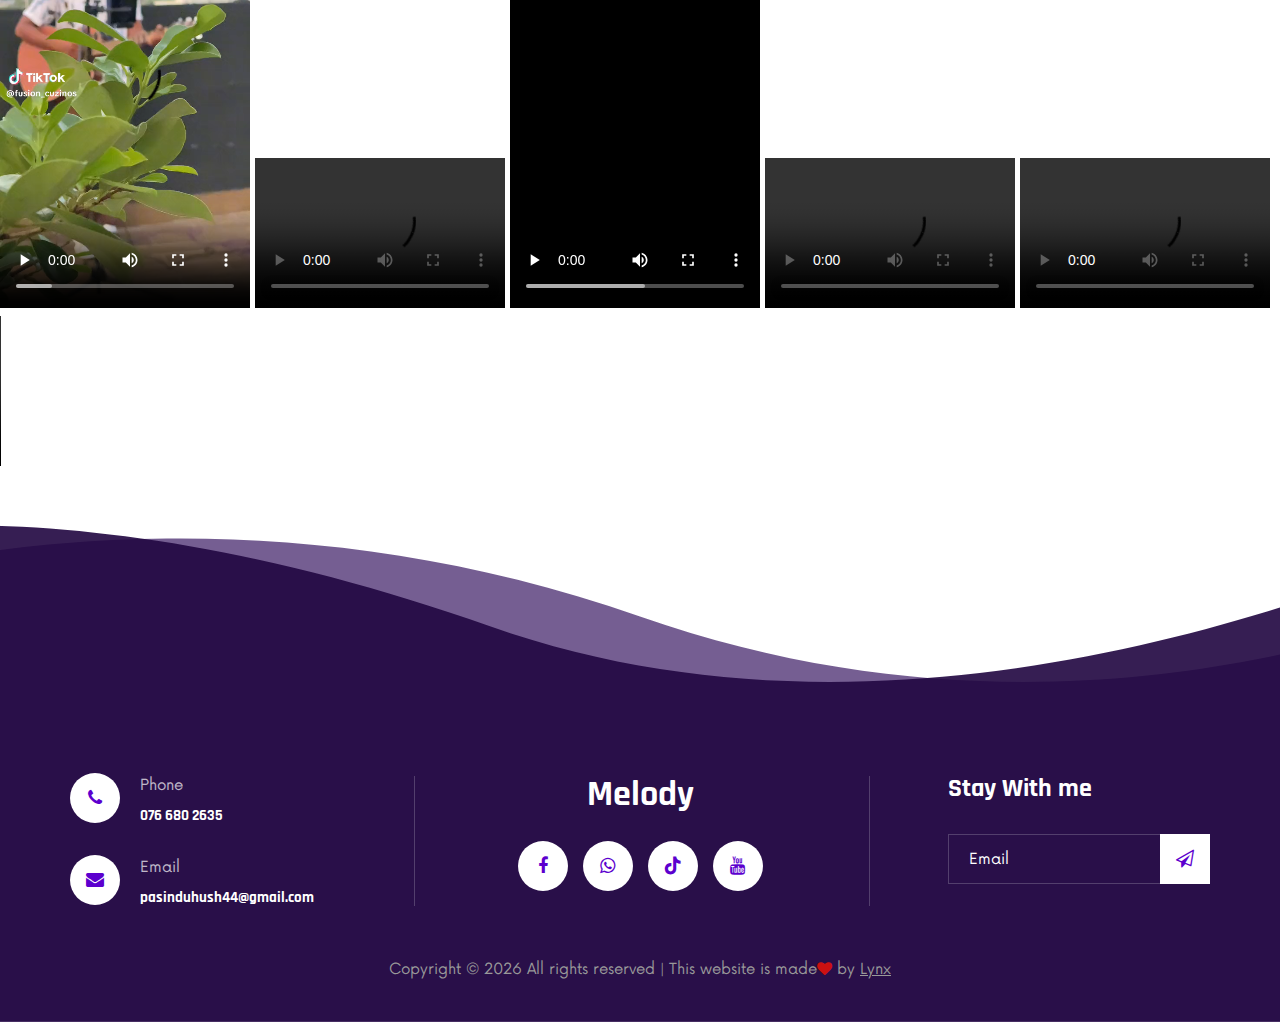
==== commit 4591dfdb: "Update videos.html" ====
--- a/videos.html
+++ b/videos.html
@@ -14,6 +14,7 @@
 
     <!--social media-->
     <link rel="stylesheet" href="https://cdnjs.cloudflare.com/ajax/libs/font-awesome/6.0.0-beta3/css/all.min.css">
+    <link rel="stylesheet" href="https://www.w3schools.com/w3css/4/w3.css">
 
     <!-- Css Styles -->
     <link rel="stylesheet" href="css/bootstrap.min.css" type="text/css">
@@ -180,6 +181,39 @@
         </div>
     </section>
     <!-- Video Section End -->
+<!-- Video Section Begin -->
+<section class="video-slide">
+    <div class="slideshow-container">
+        <div class="section-title center-title">
+            <h2>My Collections</h2>
+            <h1>My videos</h1>
+        </div>
+        <div class="slides">
+            <video class="slide" controls style="width: 250px; height: auto;">
+                <source src="videos/v1.mp4">
+            </video>
+            <video class="slide" controls style="width: 250px; height: auto;">
+                <source src="videos/v2.mp4">
+            </video>
+            <video class="slide" controls style="width: 250px; height: auto;">
+                <source src="videos/v3.mp4">
+            </video>
+            <video class="slide" controls style="width: 250px; height: auto;">
+                <source src="videos/v4.mp4">
+            </video>
+            <video class="slide" controls style="width: 250px; height: auto;">
+                <source src="videos/v5.mp4">
+            </video>
+            <video class="slide" controls style="width: 250px; height: auto;">
+                <source src="videos/v6.mp4">
+            </video>
+        </div>
+        <button class="w3-button w3-black w3-display-left" onclick="plusDivs(-1)">&#10094;</button>
+        <button class="w3-button w3-black w3-display-right" onclick="plusDivs(1)">&#10095;</button>
+    </div>
+</section>
+
+
 
     <!-- Footer Section Begin -->
     <footer class="footer footer--normal spad set-bg" data-setbg="img/footer-bg.png">
@@ -245,6 +279,37 @@
     <!-- Music Plugin -->
     <script src="js/jquery.jplayer.min.js"></script>
     <script src="js/jplayerInit.js"></script>
+    <script>
+        let slideIndex = 0;
+
+function showSlides() {
+    const slides = document.querySelectorAll('.slide');
+    if (slideIndex >= slides.length) { slideIndex = 0; }
+    if (slideIndex < 0) { slideIndex = slides.length - 1; }
+
+    // Stop all videos
+    slides.forEach(video => {
+        video.pause();
+        video.currentTime = 0; // Optional: reset to start
+    });
+
+    // Start the current video
+    slides[slideIndex].play();
+
+    document.querySelector('.slides').style.transform = `translateX(-${slideIndex * 100}%)`;
+}
+
+function plusDivs(n) {
+    slideIndex += n;
+    showSlides();
+}
+
+document.addEventListener('DOMContentLoaded', () => {
+    showSlides();
+});
+
+
+    </script>
 </body>
 
-</html>+</html>
